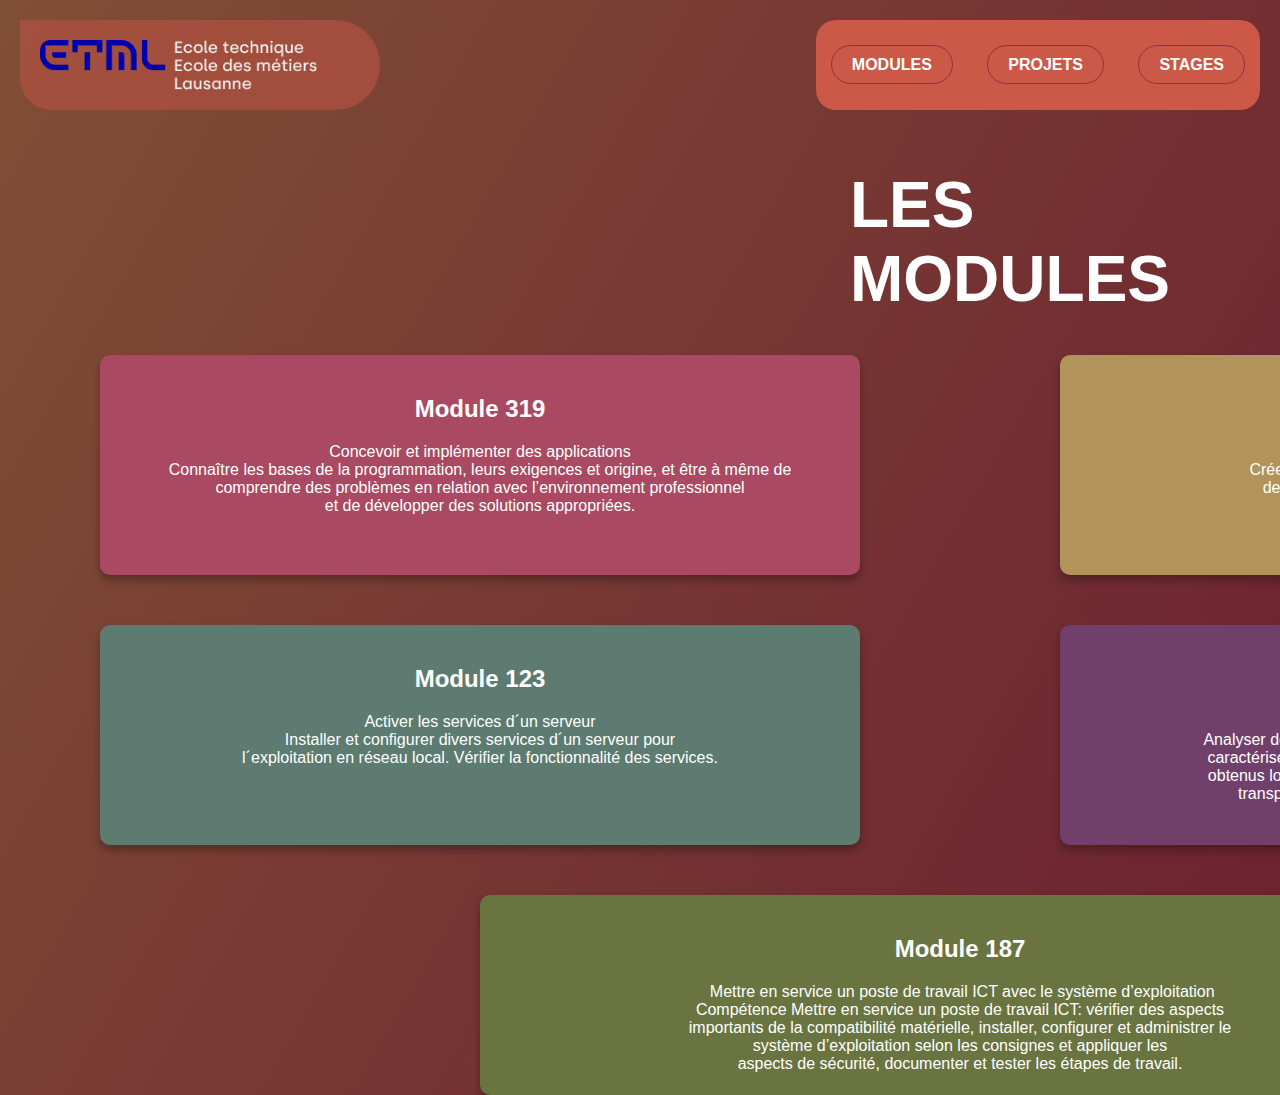
==== Site/pages/modules.html @ 2f07f63e "Another QOL change" ====
<!DOCTYPE html>
<html lang="fr">
<head>
      <meta charset="UTF-8">
      <meta name="viewport" content="width=device-width, initial-scale=1.0">
      <title>ETML - Modules</title>
      <link rel="stylesheet" href="../styles/global.css">
      <link rel="stylesheet" href="../styles/module.css">

</head>
<body>
  <header class="main-header">
    <div class="logo">
        <div class="bg"></div>
        <a href="../index.html"><img src="../images/logoetml.png" alt="ETML Logo" ></a>
    </div>
    <nav class="navigation">
        <ul>
            <li><a href="./modules.html">MODULES</a></li>
            <li><a href="./projets.html">PROJETS</a></li>
            <li><a href="./stages.html">STAGES</a></li>
        </ul>
    </nav>
</header>
    <h1>LES MODULES</h1>
      <div class="main-container">
           
            
            <div class="image-container" id="serveur">
                  <h2>Module 123</h2>
                  <p>
                    Activer les services d´un serveur <br>
                    Installer et configurer divers services d´un serveur pour <br>
                    l´exploitation en réseau local. Vérifier la fonctionnalité des services.</p>
            </div>
            <div class="image-container" id="donnes">
                  <h2>Module 162</h2>
                  <p>
                    Analyser et modéliser des données <br>
                    Analyser des stocks d’informations provenant de diverses sources, <br>
                    caractériser et classer des données. Élaborer, à l’aide des indices <br>
                     obtenus lors de l’analyse, un modèle de données conceptuel et le <br>
                      transposer en un modèle de données logique relationnel.</p>
            </div>
            <div class="image-container" id="pc">
                  <h2>Module 187</h2>
                  <p>
                     Mettre en service un poste de travail ICT avec le système d’exploitation <br>
                    Compétence Mettre en service un poste de travail ICT: vérifier des aspects <br>
                    importants de la compatibilité matérielle, installer, configurer et administrer le <br>
                    système d’exploitation selon les consignes et appliquer les <br>
                    aspects de sécurité, documenter et tester les étapes de travail.</p>
            </div>
            <div class="image-container" id="web">
                <h2>Module 293</h2>
                <p>Créer et publier un site Web <br>
                  Créer et publier un site Web selon les consignes avec <br>
                  des technologies et des langages Web modernes.</p>
          </div>
            <div class="image-container" id="prog">
                <h2>Module 319</h2>
                <p>
                  Concevoir et implémenter des applications <br>
                  Connaître les bases de la programmation, leurs exigences et origine, et être à même de <br>
                  comprendre des problèmes en relation avec l’environnement professionnel <br>
                  et de développer des solutions appropriées.
                  </p>
          </div>
      </div>
</body>
</html>
---- Site/styles/global.css ----
body {
    margin: 0;
    font-family: Arial, sans-serif;
    color: white;
}
.container {
    position: relative;
    width: 100%;
    height: 100vh;
    overflow: hidden;
}
.background-image img {
    width: 100%;
    height: 100%;
    object-fit: cover;
    position: absolute;
    top: 0;
    left: 0;
    z-index: -1;
}
.header {
    display: flex;
    justify-content: space-between;
    align-items: center;
    padding: 20px;
}
.logo img {
    height: 50px;
    transition: transform 0.3s;
    padding: 0%;
  }
  .logo img:hover {
    transform: scale(1.13);
  }
.navigation  {
    color: white;
    background-color: #cc5848;
    border: #cc5848 15px solid;
    border-radius: 20px;
    border-left: 0px;
    border-top: 20px;
    border-bottom: 20px;
    border-right: 20px;
    text-decoration: none;
    font-weight: bold;
    text-align: center;
    align-items: center;
    justify-items: center;
    display: flex;
}
.navigation ul {
list-style-type: none;
display: inline-block;
}
.navigation li {
display: inline-block;
}
ul{
    padding: 0px;
}
.navigation a {
    margin: 0 15px;
    padding: 10px 20px;
    color: white;
    background-color: #cc5848;
    border: #92303e 1px solid;
    border-radius: 20px;
    text-decoration: none;
    font-weight: bold; 
}
.navigation a:hover {
    background-color: #92303e;
}
  .main-header {
    display: flex;
    justify-content: space-between;
    align-items: justify;
    padding: 20px;
}
.main-header .logo {
position: relative;
}
.main-header .logo .bg {
    height: 50px;
    width: 320px;
    padding: 20px;
    background-color: #b25141;
    opacity: 0.7;
    border-top-right-radius: 72px ;
    border-bottom-right-radius: 72px;
    border-bottom-left-radius: 51px;
}
.main-header .logo img {
    opacity: 1;
    position: absolute;
    top: 20px;
    left: 20px;
}
.content {
    position: absolute;
    bottom: 20px;
    left: 50%;
    transform: translateX(-50%);
    text-align: center;
}
h1{
    display: flex;
    justify-content:center ;
    margin: 3%;
   font-size: 400%;;
  }
.video-section {
    display: flex;
    justify-content: center;
    align-items: center;
    padding: 20px;
}
.description {
    margin-left: 20px;
    max-width: 500px;
}
.description h2 {
    margin-bottom: 10px;
}
.description p {
    line-height: 1.6;
}
.video-wrapper {
    position: relative;
    overflow: hidden;
    width: 100%;
    max-width: 1000px;
    margin: auto;
}
.video-wrapper::after {
    
    display: flex;
    padding-top: 56.25%;
}
.video-wrapper iframe {
    position: absolute;
    top: 0;
    left: 0;
    width: 100%;
    height: 100%;
}
---- Site/styles/module.css ----
body {
    background: linear-gradient(120deg, rgba(129, 78, 54,1) 0%, rgba(107, 32, 48,1) 100%);
    
}
.main-container {
    display: grid;
    grid-template-columns: 380px 380px 200px 380px 380px ;
    grid-template-rows: 220px 220px 200px;
    row-gap: 50px;
    margin-left: 100px;
}
.image-container {
    padding: 20px;
    
    box-shadow: 0 5px 8px rgba(0, 5, 0, 0.3);
    border-radius: 10px;
    text-align:center;
}
img {
    padding:5px;
     height: auto;
     border-radius: 10px;
}
#prog{
    
    background-color: #a94a62;
    grid-row: 1 / 2;
    grid-column: 1 / 3;
}
#web{
    background-color: #b2935a;
    grid-row: 1 / 2;
    grid-column: 4 / 6;
}
#serveur{
    background-color: #5d7b70;
    grid-row: 2 / 3;
    grid-column: 1 / 3;
}
#pc{
    background-color: #697441;
    grid-row: 3 / 4;
    grid-column: 2/5 ;
}
#donnes{
    background-color: #70406b;
    grid-row: 2 / 3;
    grid-column: 4 / 6;
}

h1{
    margin-left: 850px;
}
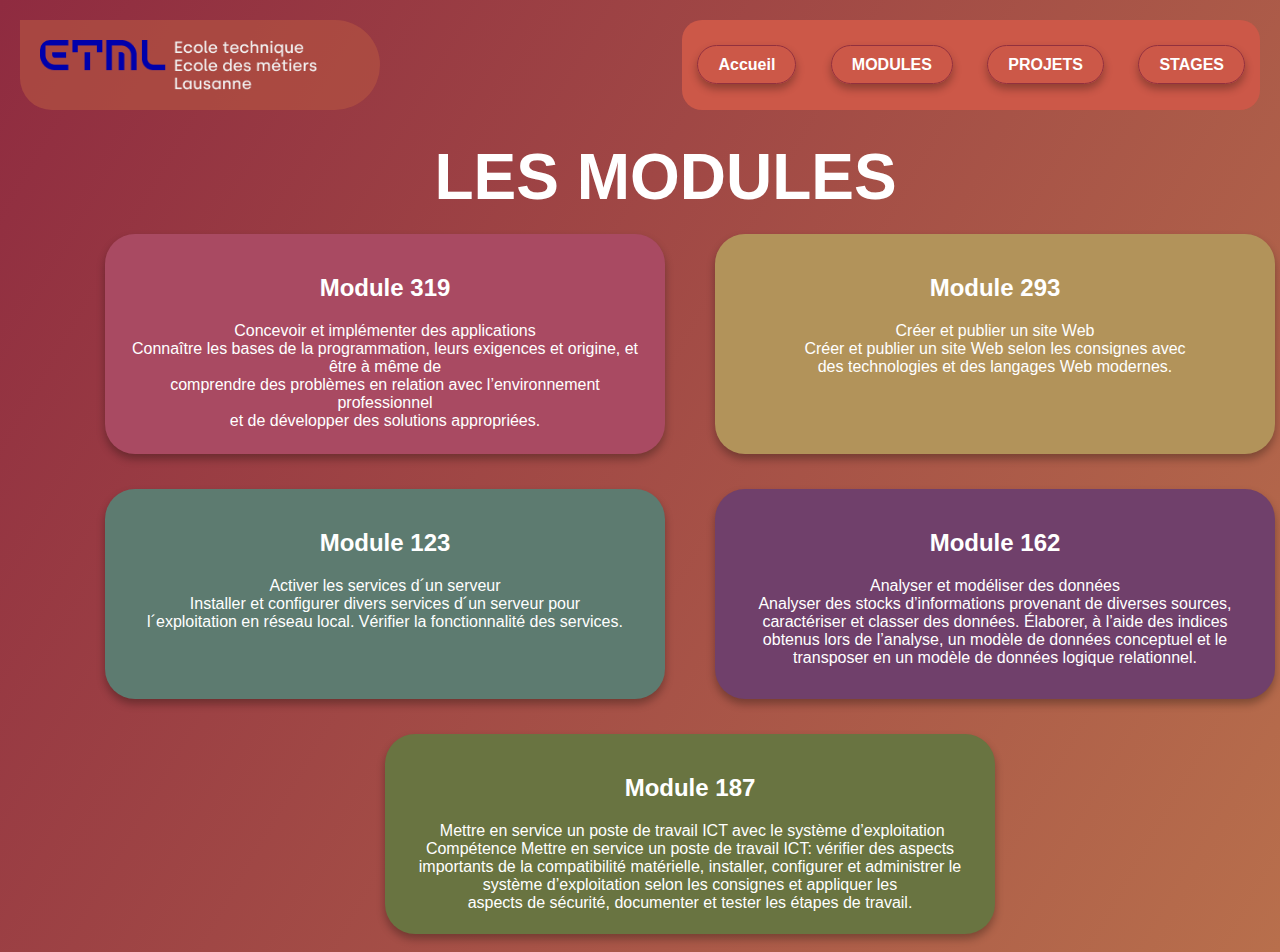
==== commit 0bb7ed6a: "accueil, projets, video all" ====
--- a/Site/pages/modules.html
+++ b/Site/pages/modules.html
@@ -16,6 +16,7 @@
     </div>
     <nav class="navigation">
         <ul>
+            <li><a href="../index.html">Accueil</a></li>
             <li><a href="./modules.html">MODULES</a></li>
             <li><a href="./projets.html">PROJETS</a></li>
             <li><a href="./stages.html">STAGES</a></li>
--- a/Site/styles/global.css
+++ b/Site/styles/global.css
@@ -47,14 +47,17 @@
     align-items: center;
     justify-items: center;
     display: flex;
+    
 }
 .navigation ul {
 list-style-type: none;
 display: inline-block;
 }
 .navigation li {
-display: inline-block;
+    display: inline-block;
+    
 }
+
 ul{
     padding: 0px;
 }
@@ -67,9 +70,14 @@
     border-radius: 20px;
     text-decoration: none;
     font-weight: bold; 
+    box-shadow: 0 5px 8px rgba(0, 5, 0, 0.3);
+    transition: transform 0.9s, box-shadow 0.3s;
 }
+
 .navigation a:hover {
     background-color: #92303e;
+    transform: scale(1.2);
+    box-shadow: 0 10px 20px rgba(0, 0, 0, 0.4);
 }
   .main-header {
     display: flex;
--- a/Site/styles/module.css
+++ b/Site/styles/module.css
@@ -1,20 +1,28 @@
 body {
-    background: linear-gradient(120deg, rgba(129, 78, 54,1) 0%, rgba(107, 32, 48,1) 100%);
-    
+    background: linear-gradient(120deg,rgba(143, 43, 64,1)  0%, rgba(184, 111, 76,1) 100%);
+    display: flex;
+    flex-direction: column;
+    height: 952px;
 }
 .main-container {
     display: grid;
-    grid-template-columns: 380px 380px 200px 380px 380px ;
-    grid-template-rows: 220px 220px 200px;
-    row-gap: 50px;
+    grid-template-columns: 280px 280px 50px 280px 280px ;
+    grid-template-rows: 220px 210px 200px;
+    row-gap: 35px;
     margin-left: 100px;
+    justify-content: center;
 }
 .image-container {
     padding: 20px;
     
     box-shadow: 0 5px 8px rgba(0, 5, 0, 0.3);
-    border-radius: 10px;
+    border-radius: 30px;
     text-align:center;
+    transition: transform 0.9s, box-shadow 0.3s;
+}
+.image-container:hover{
+    transform: scale(1.2);
+    box-shadow: 0 10px 20px rgba(0, 0, 0, 0.4);
 }
 img {
     padding:5px;
@@ -31,6 +39,7 @@
     background-color: #b2935a;
     grid-row: 1 / 2;
     grid-column: 4 / 6;
+    
 }
 #serveur{
     background-color: #5d7b70;
@@ -49,5 +58,7 @@
 }
 
 h1{
-    margin-left: 850px;
+    margin-left: 7%;
+    margin-bottom: 20px;
+    margin-top: 10px;
 }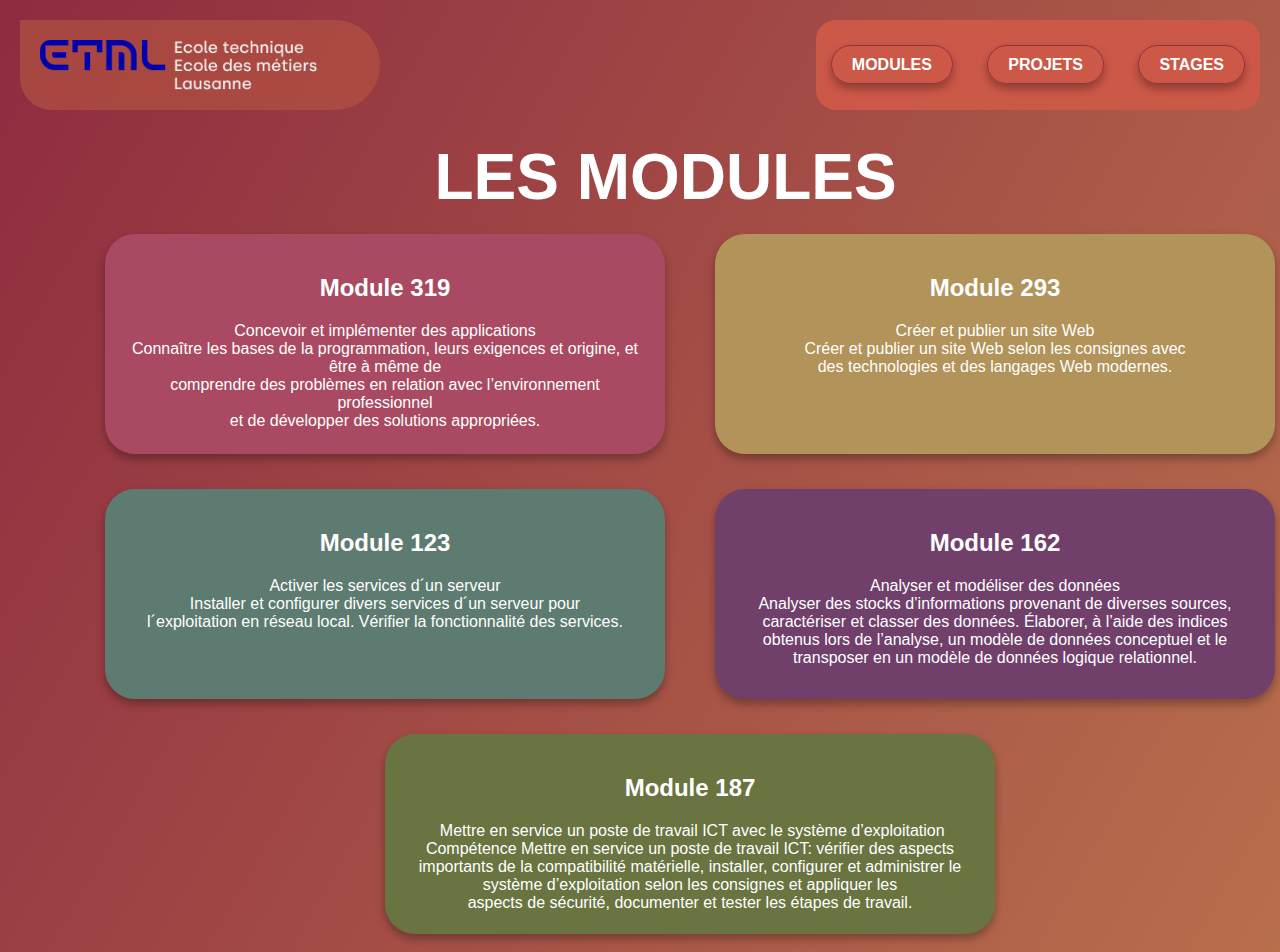
==== commit 620ed976: "Commit Yosef Suck code" ====
--- a/Site/pages/modules.html
+++ b/Site/pages/modules.html
@@ -16,7 +16,6 @@
     </div>
     <nav class="navigation">
         <ul>
-            <li><a href="../index.html">Accueil</a></li>
             <li><a href="./modules.html">MODULES</a></li>
             <li><a href="./projets.html">PROJETS</a></li>
             <li><a href="./stages.html">STAGES</a></li>
@@ -25,8 +24,6 @@
 </header>
     <h1>LES MODULES</h1>
       <div class="main-container">
-           
-            
             <div class="image-container" id="serveur">
                   <h2>Module 123</h2>
                   <p>
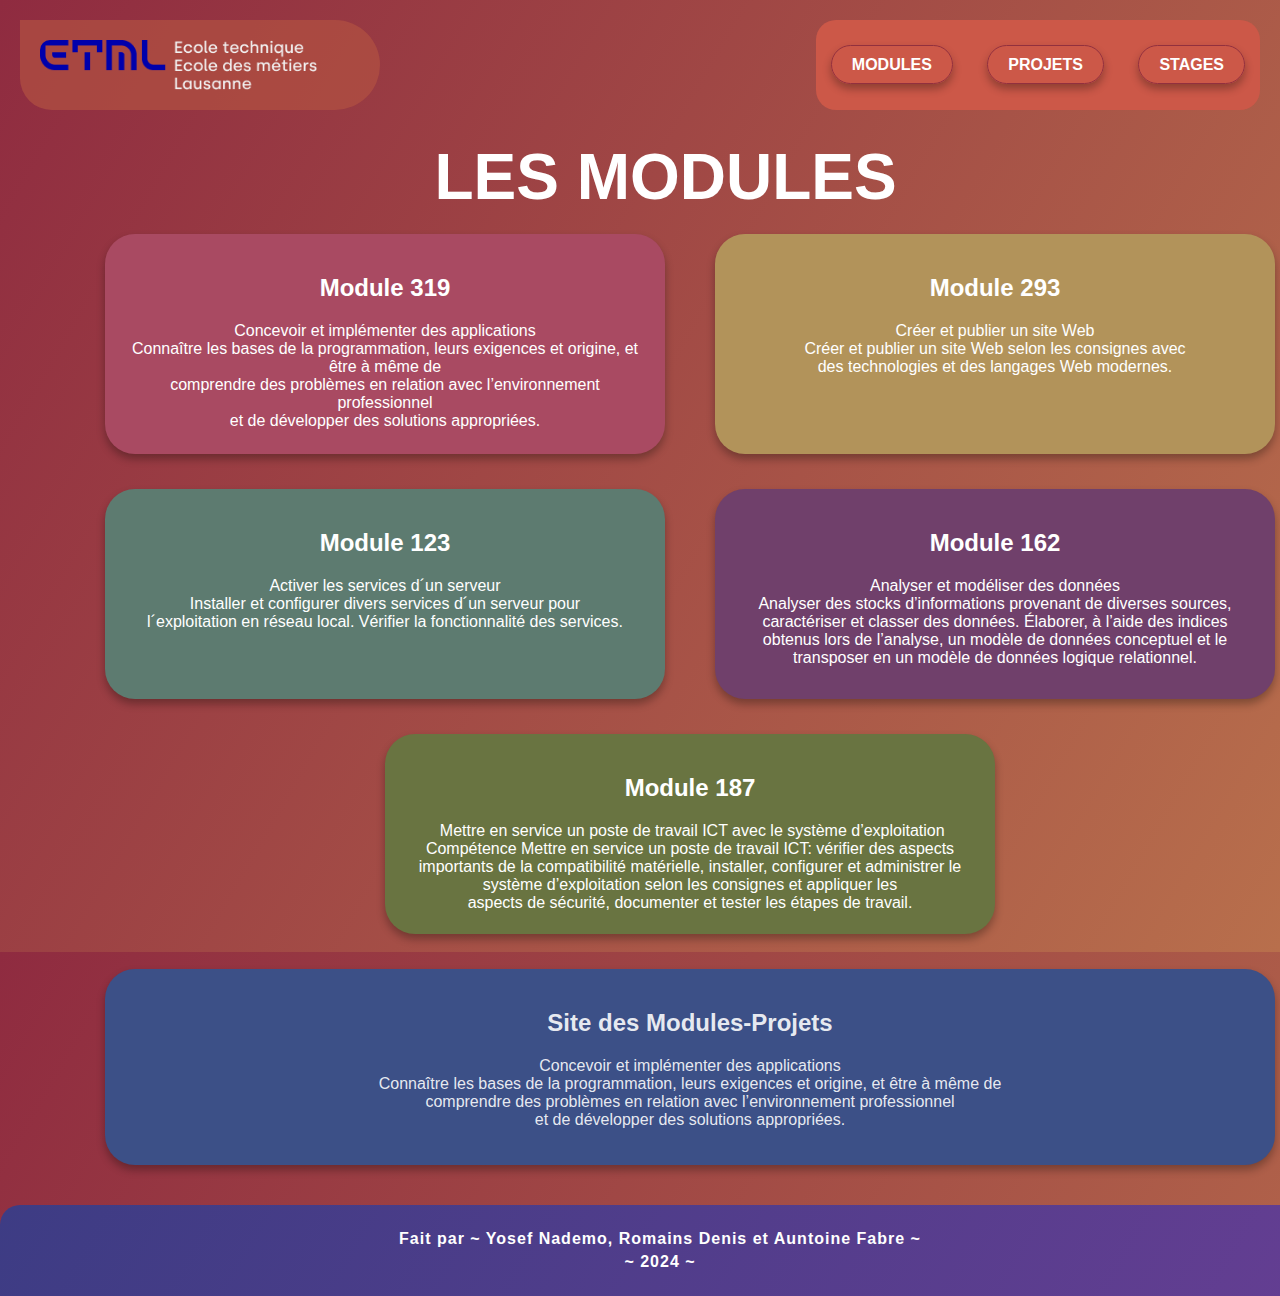
==== commit f589cfa9: "améliorations finales" ====
--- a/Site/pages/modules.html
+++ b/Site/pages/modules.html
@@ -64,6 +64,20 @@
                   et de développer des solutions appropriées.
                   </p>
           </div>
+          <div class="image-container" id="intranet" >
+            <a href="https://apps.pm2etml.ch/dashboard" class="module-link">
+            <h2 class="module-title">Site des Modules-Projets</h2>
+            <p class="module-description">
+              Concevoir et implémenter des applications <br>
+              Connaître les bases de la programmation, leurs exigences et origine, et être à même de <br>
+              comprendre des problèmes en relation avec l’environnement professionnel <br>
+              et de développer des solutions appropriées.
+              </p></a>
       </div>
+      </div>
+      <footer class="footer">
+        <p class="footer-text">Fait par ~ Yosef Nademo, Romains Denis et Auntoine Fabre ~</p>
+        <p class="footer-text">~ 2024 ~</p>
+      </footer>
 </body>
 </html>
--- a/Site/styles/global.css
+++ b/Site/styles/global.css
@@ -151,4 +151,35 @@
     left: 0;
     width: 100%;
     height: 100%;
-}+}
+.footer {
+    background: linear-gradient(120deg, rgb(61, 60, 132), rgb(100, 62, 146));
+    color: white;
+    text-align: center;
+    padding: 20px;
+    position: relative;
+    bottom: 0;
+    width: 100%;
+    font-family: 'Arial', sans-serif;
+    letter-spacing: 1px;
+    margin-top: 40px;
+    border-top-left-radius: 20px;
+    border-top-right-radius: 20px;
+  }
+  
+  .footer-text {
+    margin: 5px 0;
+    font-size: 1rem;
+    font-weight: bold;
+    animation: fadeIn 2s ease-in-out;
+  }
+  
+  @keyframes fadeIn {
+    from {
+      opacity: 0;
+    }
+    to {
+      opacity: 1;
+    }
+  }
+  --- a/Site/styles/module.css
+++ b/Site/styles/module.css
@@ -56,6 +56,20 @@
     grid-row: 2 / 3;
     grid-column: 4 / 6;
 }
+#intranet {
+    background-color: #3c5087; 
+    grid-row: 4 / 4;
+    grid-column: 1 / 6;
+    text-align: center; 
+  
+  }
+  
+  #intranet .module-link {
+    text-decoration: none;
+    color: rgba(255, 255, 255, 0.889); 
+  }
+  
+  
 
 h1{
     margin-left: 7%;
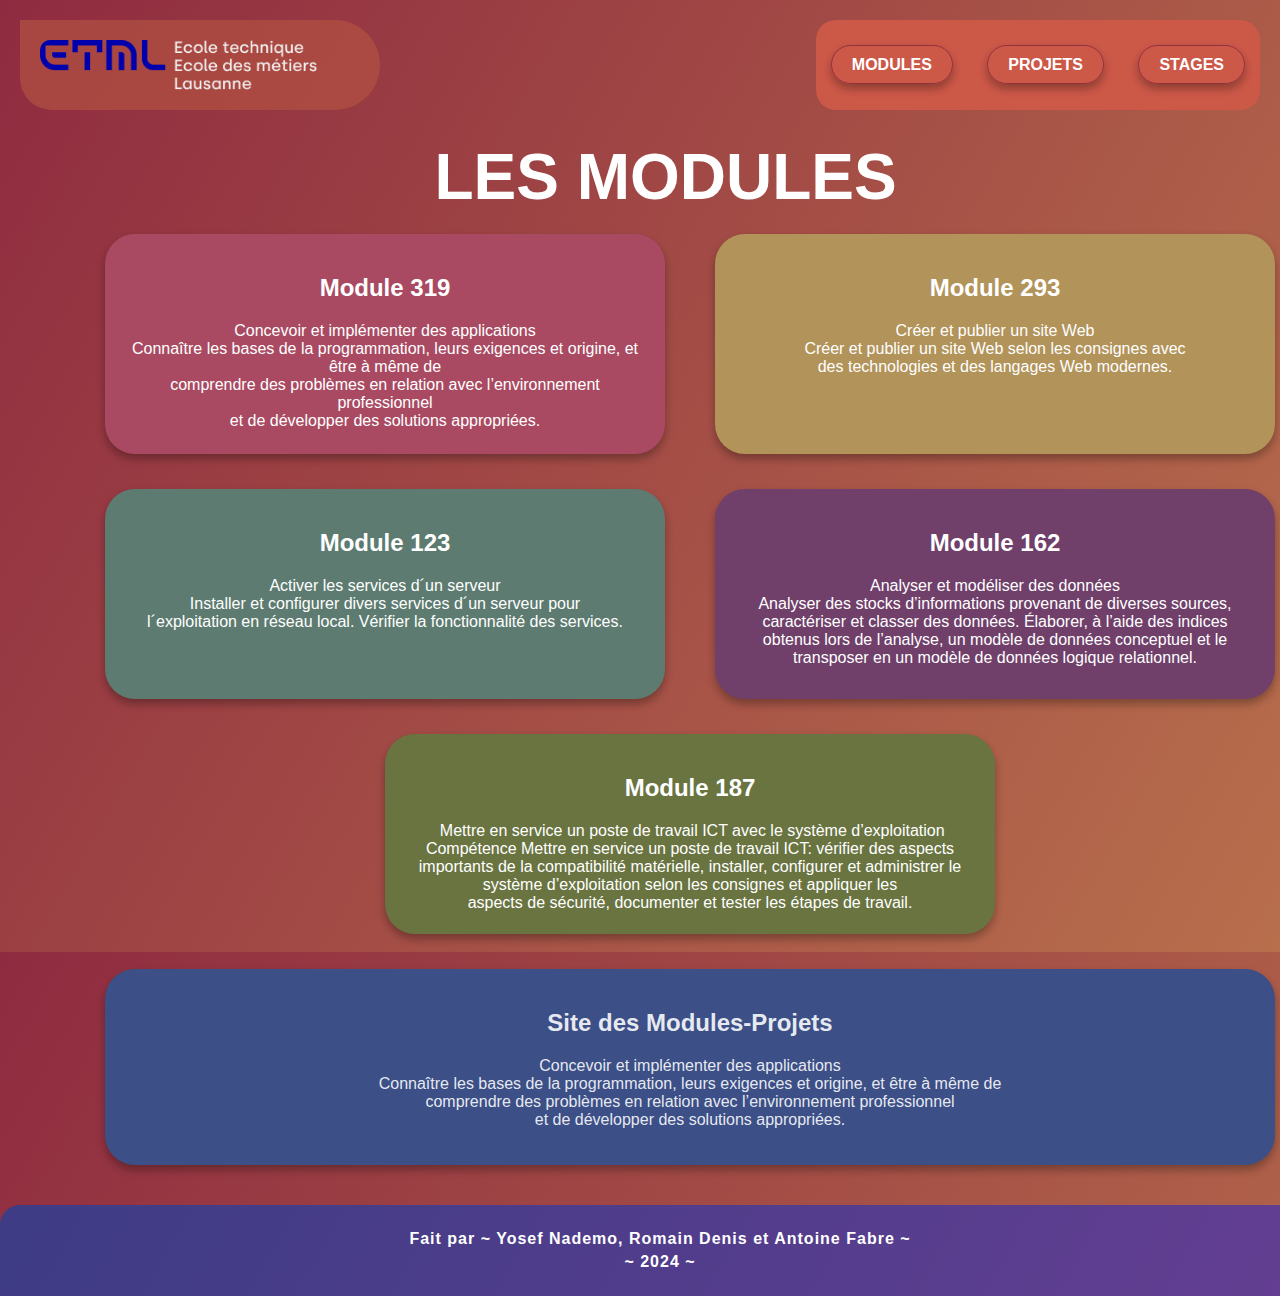
==== commit 755e5f80: "Commit Final Soura" ====
--- a/Site/pages/modules.html
+++ b/Site/pages/modules.html
@@ -22,6 +22,7 @@
         </ul>
     </nav>
 </header>
+<main>
     <h1>LES MODULES</h1>
       <div class="main-container">
             <div class="image-container" id="serveur">
@@ -74,9 +75,10 @@
               et de développer des solutions appropriées.
               </p></a>
       </div>
+
       </div>
       <footer class="footer">
-        <p class="footer-text">Fait par ~ Yosef Nademo, Romains Denis et Auntoine Fabre ~</p>
+        <p class="footer-text">Fait par ~ Yosef Nademo, Romain Denis et Antoine Fabre ~</p>
         <p class="footer-text">~ 2024 ~</p>
       </footer>
 </body>
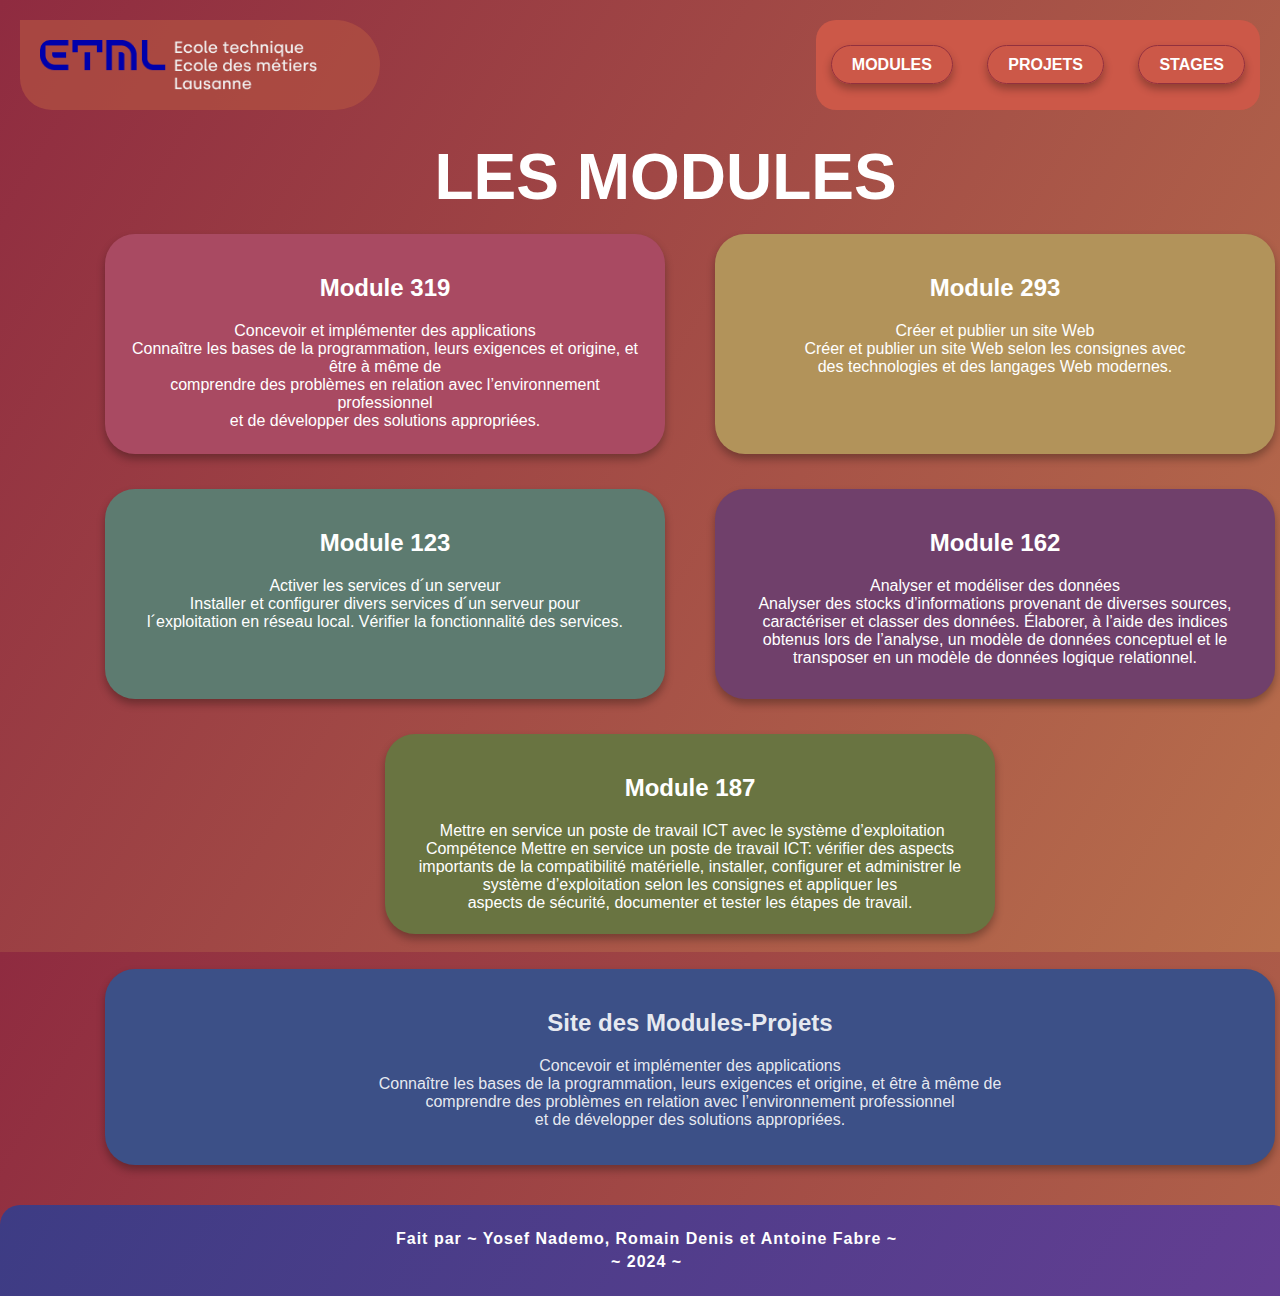
==== commit 797c92bf: "Commit Credits" ====
--- a/Site/pages/modules.html
+++ b/Site/pages/modules.html
@@ -6,7 +6,7 @@
       <title>ETML - Modules</title>
       <link rel="stylesheet" href="../styles/global.css">
       <link rel="stylesheet" href="../styles/module.css">
-
+      <link rel="icon" href="..//images/etml_favicon_v3.ico">
 </head>
 <body>
   <header class="main-header">
@@ -66,7 +66,7 @@
                   </p>
           </div>
           <div class="image-container" id="intranet" >
-            <a href="https://apps.pm2etml.ch/dashboard" class="module-link">
+            <a href="https://apps.pm2etml.ch/dashboard" target="_blank" class="module-link">
             <h2 class="module-title">Site des Modules-Projets</h2>
             <p class="module-description">
               Concevoir et implémenter des applications <br>
@@ -77,9 +77,9 @@
       </div>
 
       </div>
-      <footer class="footer">
+      <a href="./easter.html"><footer class="footer">
         <p class="footer-text">Fait par ~ Yosef Nademo, Romain Denis et Antoine Fabre ~</p>
         <p class="footer-text">~ 2024 ~</p>
-      </footer>
+    </footer></a>
 </body>
 </html>
--- a/Site/styles/global.css
+++ b/Site/styles/global.css
@@ -57,7 +57,6 @@
     display: inline-block;
     
 }
-
 ul{
     padding: 0px;
 }
@@ -73,7 +72,6 @@
     box-shadow: 0 5px 8px rgba(0, 5, 0, 0.3);
     transition: transform 0.9s, box-shadow 0.3s;
 }
-
 .navigation a:hover {
     background-color: #92303e;
     transform: scale(1.2);
@@ -159,21 +157,19 @@
     padding: 20px;
     position: relative;
     bottom: 0;
-    width: 100%;
+    width: 97.9%;
     font-family: 'Arial', sans-serif;
     letter-spacing: 1px;
     margin-top: 40px;
     border-top-left-radius: 20px;
     border-top-right-radius: 20px;
-  }
-  
-  .footer-text {
+}  
+.footer-text {
     margin: 5px 0;
     font-size: 1rem;
     font-weight: bold;
     animation: fadeIn 2s ease-in-out;
   }
-  
   @keyframes fadeIn {
     from {
       opacity: 0;
@@ -181,5 +177,7 @@
     to {
       opacity: 1;
     }
-  }
-  +}  
+a{
+    text-decoration: none;
+}--- a/Site/styles/module.css
+++ b/Site/styles/module.css
@@ -62,15 +62,11 @@
     grid-column: 1 / 6;
     text-align: center; 
   
-  }
-  
+}
   #intranet .module-link {
     text-decoration: none;
     color: rgba(255, 255, 255, 0.889); 
-  }
-  
-  
-
+}
 h1{
     margin-left: 7%;
     margin-bottom: 20px;
